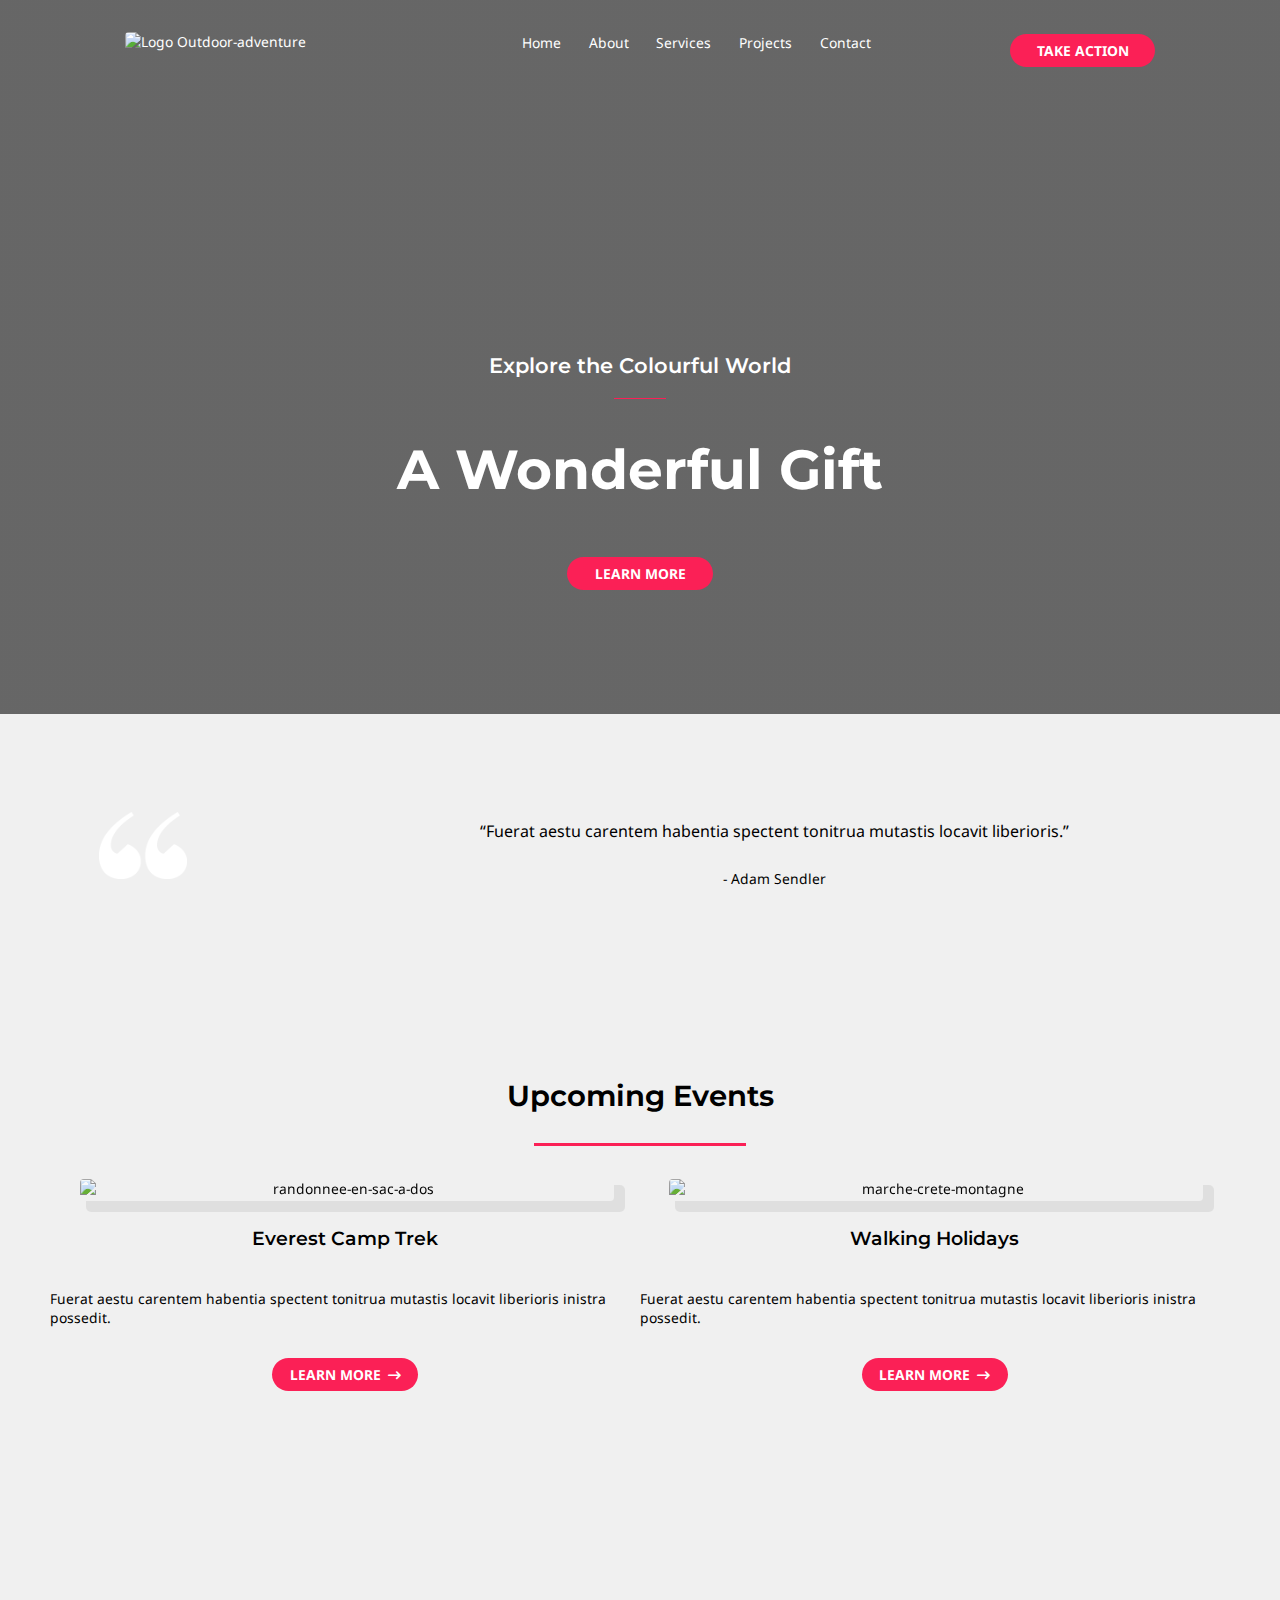
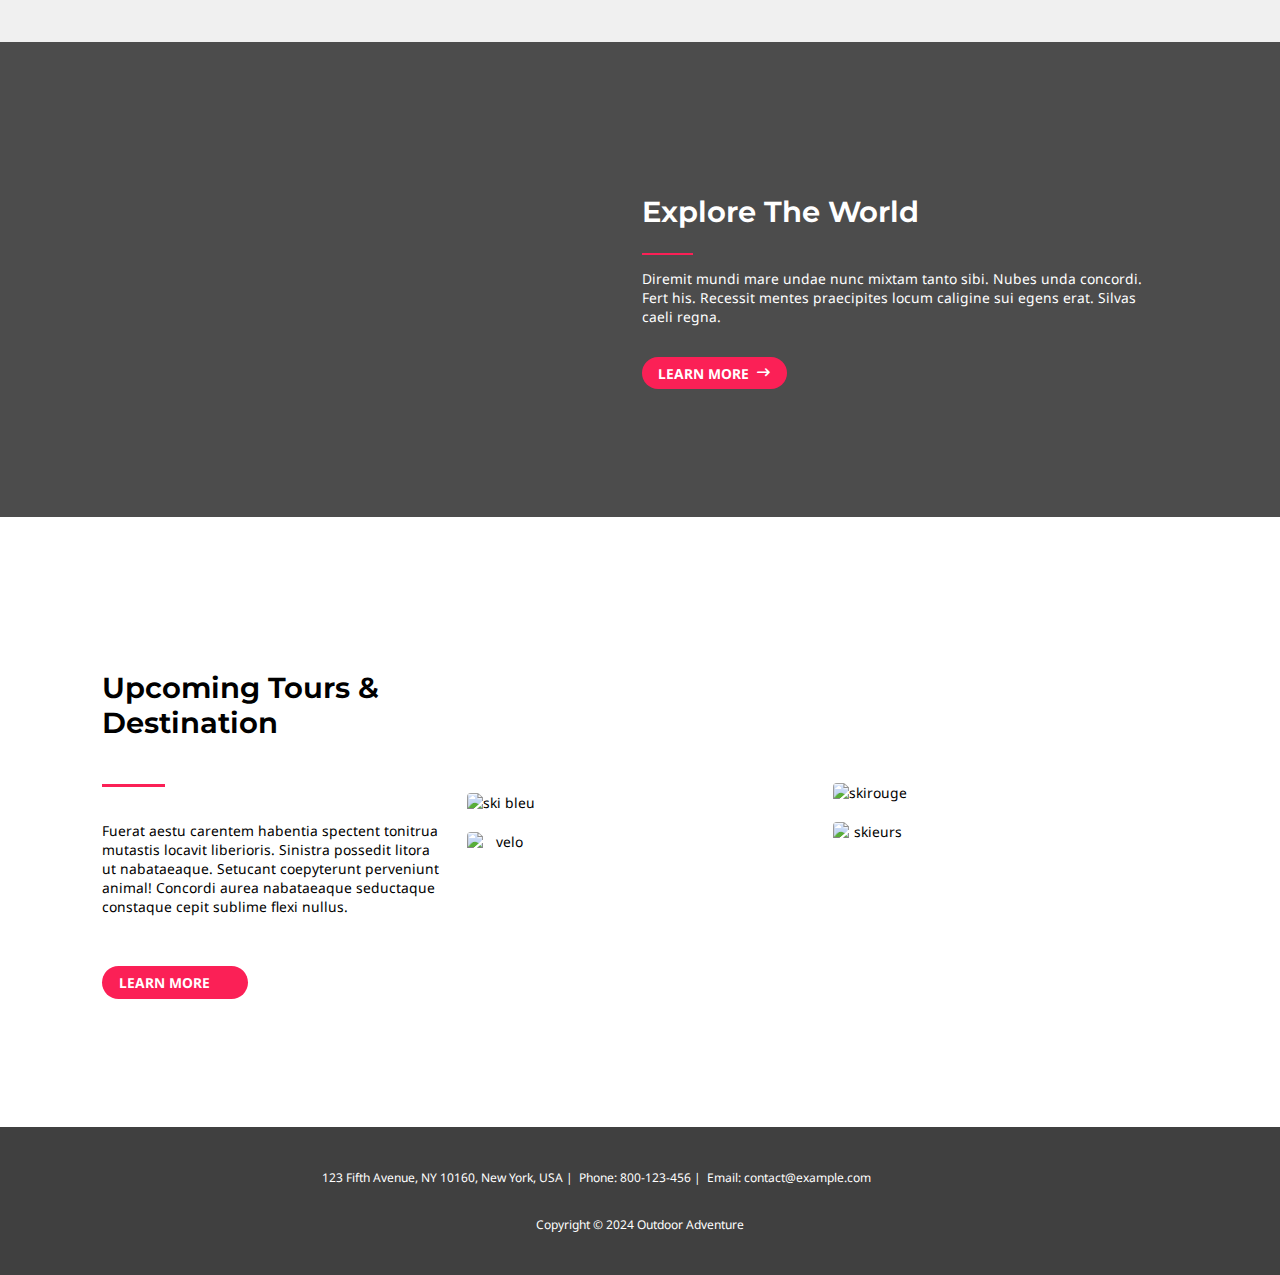
==== html/index.html @ 4ef1cf73 "contact" ====
<!DOCTYPE html>
<html lang="en"><!--indique au navigateur et moteur de recherche que la langue anglaise est utilisée-->

<head>
    <meta charset="UTF-8">
    <meta name="viewport" content="width=device-width, initial-scale=1.0">
    <title>Outdoor Adventure</title>
    <link rel="stylesheet" href="../css/style.css">
    <link rel="stylesheet" href="https://cdnjs.cloudflare.com/ajax/libs/font-awesome/6.2.0/css/all.min.css">
    <!--liens vers les ressources extérieures de la page-->
</head>

<body> <!--balise ouvrante-->
    <header> <!-- la navbar et les titres dans un bloc **header**, contenu sémantique dédié a l'entete (avec l'image en background).-->
        <!-- debut Header1 " navbar" est contituée d'une image (le logo, situé dans un lien), du menu (ul, li, a) et d'un bouton-->
        <div class="Header1"> <!--élément qui permet de créer une division structurelle de la page pour effectuer des mise en page à l'aide de conteneurs neutres-->

            <div id="Logo"> <!--attribut qui determine l'identifiant unique de l'élément--> <a href="index.html"><img
                    src="https://websitedemos.net/outdoor-adventure-02/wp-content/uploads/sites/351/2020/01/white-logo-150x42.png"
                    alt="Logo Outdoor-adventure"> </a>
            </div>

            <div class="navbarCTA">

                <nav> <!--element dedie a l affichage d une barre de navigation avec des liens hypertexte entre les pages du site-->
                    <ul> <!--liste non ordonnee qui permet d inserer des enumerations semantiques-->
                        <li><a href="index.html">Home</a></li>
                        <li><a href="about.html">About</a></li>
                        <li><a href="services.html">Services</a></li>
                        <li><a href="project.html">Projects</a></li>
                        <li><a href="contact2.html">Contact</a></li>
                    </ul>
                </nav>
                <button type="submit"><div id="Take-Action"><a href="#">TAKE ACTION</a></div></button>
            </div>
        </div>
            <!--fin header 1 logo navbar button-->
            <!--debut main-section- -->
        <div class="Header2">
            <h3>Explore the Colourful World</h3>
            <span class="separator"></span> <!--element pratique pour mettre en forme de maniere particulière alternative hr-->
            <h1>A Wonderful Gift</h1>
            <button type="submit"><a href="#">LEARN MORE</a></button>
            <!-- </section> -->
            <div class="icone-menu">
                &#9776 <!-- Caractère Unicode pour l'icône hamburger -->
            </div>
            <!--fin main-section-->
        </div>
    </header>
    <main> <!--element unique qui indique le contenu principal de la page-->
        <section class="banner">
            <div id="quote"><img src="../Images/logo2.png" alt="guillemet"><!--Balise auto-fermante-->
            </div>
            <div class="citation">
                <p><q>Fuerat aestu carentem habentia spectent tonitrua mutastis locavit liberioris.</q></p><!--imbrication des éléments : p de type bloc peut contenir q de type inline-->
                <p> - Adam Sendler</p>
            </div>
        </section>
        
        <section class="evenement"> <!--element qui permet de regrouper des elements partageant la thematique evenements-->
            <div class="evenement section">
                <h2>Upcoming Events</h2> <!--hx element de titrage qui permet d inserer des niveaux de titre hierarchique, forte valeur semantique-->
                <span class="separator"></span>
                <div class="evt">
                    <div class="evt1">
                        <div class="image">
                            <img src="https://websitedemos.net/outdoor-adventure-02/wp-content/uploads/sites/351/2020/01/hiking-v1.jpg" alt="randonnee-en-sac-a-dos">
                        </div>
                        <h4>Everest Camp Trek</h4>
                        <p>Fuerat aestu carentem habentia spectent tonitrua mutastis locavit liberioris inistra possedit.</p>
                        <button type="submit">
                            <a href="#">LEARN MORE&#x00a0</a>
                            <i class=" fa fa-long-arrow-right"></i>
                        </button>
                    </div>
                    <div class="evt2">
                        <div class="image">
                            <img src="https://websitedemos.net/outdoor-adventure-02/wp-content/uploads/sites/351/2020/01/walking-v1.jpg" alt="marche-crete-montagne">
                        </div>
                        <h4>Walking Holidays</h4>
                        <p>Fuerat aestu carentem habentia spectent tonitrua mutastis locavit liberioris inistra possedit.</p>
                        <button type="submit">
                            <a href="#">LEARN MORE&#x00a0</a>
                            <i class="fa fa-long-arrow-right"></i>
                        </button>
                    </div>
                </div>
            </div>
        </section>

        <section class="bg-fix">
            <div class="bg-fix-1">
            </div>
            <div class="bg-fix-2">
                <h2>Explore The World</h2>
                <span class="separator"></span>
                <p>Diremit mundi mare undae nunc mixtam tanto sibi. Nubes unda concordi. Fert his. Recessit mentes praecipites locum caligine sui egens erat. Silvas caeli regna.</p>
                <button type="submit">
                    <a href="index.html">LEARN MORE &#x00a0</a> <!--la page ciblee se trouve dans le meme dossier que la page contenant le lien-->
                    <i class="fa fa-long-arrow-right"></i>
                </button>
            </div>

        </section>
        <section class="destination">
            <div class="dest">
                <h2>Upcoming Tours & Destination</h2>
                <span class="separator"></span>
                <p>Fuerat aestu carentem habentia spectent tonitrua mutastis locavit liberioris. Sinistra possedit litora ut nabataeaque. Setucant coepyterunt perveniunt animal! Concordi aurea nabataeaque seductaque constaque cepit sublime flexi nullus.</p>
                <button type="submit">
                    <a href="#quote">LEARN MORE</a>
                </button>
            </div>
            <div class="dest">
                <div class="image-petite"><img src="	https://websitedemos.net/outdoor-adventure-02/wp-content/uploads/sites/351/2021/02/outdoor-image-01.jpg" alt="ski bleu"></div>
                <div class="image-grande"><img src="	https://websitedemos.net/outdoor-adventure-02/wp-content/uploads/sites/351/2018/11/image-1.jpg" alt="velo"></div>
            </div>
            <div class="dest">
                <div class="image-grande"><img src="	https://websitedemos.net/outdoor-adventure-02/wp-content/uploads/sites/351/2018/11/snow-1.jpg" alt="skirouge"></div>
                <div class="image-petite"><img src="	https://websitedemos.net/outdoor-adventure-02/wp-content/uploads/sites/351/2021/02/outdoor-image-04.jpg" alt="skieurs"></div>
                <div class="blank"></div>
            </div>
        </section>
    </main>
    <footer> <!--balises appropriées element qui permet d inserer une zone d'affichage pour le pied de page -->
         <!-- element dedie a inserer des adresses-->
            <p><address id="fifthavenue">123 Fifth Avenue, NY 10160, New York, USA |</address><p>Phone: 800-123-456 | </p><address> Email: contact@example.com</address></p>
        
            <p>Copyright © 2024 Outdoor Adventure</p>
    </footer>

</body> <!--Balise fermante-->

</html>
---- css/style.css ----
@import url('https://fonts.googleapis.com/css2?family=Noto+Sans:ital,wght@0,100..900;1,100..900&display=swap');
@import url('https://fonts.googleapis.com/css2?family=Montserrat:ital,wght@0,100..900;1,100..900&display=swap');



body {
    margin: 0;
    padding: 0;
    font-family: "Noto Sans", sans-serif;
    font-size: 1.08vw;
    /*dimensions en % ou en vw.
     taille de police par défaut de tous les textes inclus dans le body conversion de 16px en em pour lisibilité sur différents supports*/
}

header,
footer {
    color: white;
}

h2,
h1,
h3,
h4 {
    font-family: "Montserrat", sans-serif;
    font-optical-sizing: auto;
    font-weight: 500;
    font-style: normal;
}

h1 {
    font-size: 4.295vw;
    font-weight: 700;
}
h2 {
    font-size:2.282vw;
    font-weight:650; 
}

h3 {
    font-size: 1.611vw;
    font-weight: 600;
}
h4 {
    font-weight: 580;
    font-size: 1.500vw;
}
img {
    max-width: 100%;
    max-height: 100%;
    border-radius: 4px;
    object-fit: cover;
}

header {
    height: 55.772vw;
    display: flex;
    justify-content: space-between;
    flex-flow: column wrap;
    background-image: linear-gradient(rgba(64, 64, 64, 0.8), rgba(64, 64, 64, 0.8)), url(https://websitedemos.net/outdoor-adventure-02/wp-content/uploads/sites/351/2018/11/hero-bg.jpg);
    background-attachment: fixed; /*Le background est fixé (le menu et les titres défilent devant l'image lors du scroll).*/
    background-size: cover;
    background-position: center;
    background-repeat: no-repeat;
}
/* Les éléments de l'en-tête s'alignent en colonne */

#Take-Action {
    width: 100%;
}
/*positionnement du logo par rapport au menu et utilisation de *display:flex* pour obtenir le positionnement désiré*/

.Header1 {
    margin: 0 8.389vw;
    padding: 1.342vw;
    display: flex;
    justify-content: space-between;
    align-items: center;
    flex-direction: row;
    
}

.navbarCTA {
    display: flex;
    align-items: center;
    justify-content: space-between;
    /* Espacement autour du bouton */
    max-width: 53.691vw;
    width: 100%;
    /* Étendre la barre de navigation sur toute la largeur */
    
}


ul {
    display: flex;
    justify-content: space-around;
    align-items: center;
    /*alignement des éléments au centre*/
    list-style-type: none;
    /*suppression des puces*/
    
}

li:hover {
    /*change le curseur de la souris en main au survol des éléments cliquables*/
    cursor: pointer;
}
a {
    text-decoration: none;
    /*suppression du surlignage par défaut*/
    color: white;
    font-size: 1.08vw;
    width: max-content;
    
}
a:visited {
    background-color: #000;/*liens visités auront un fond noir et une couleur blanche*/  
    color: #fff;
}

#Take-Action a {
    display: block;
    width: 100%;
}
ul a {
    padding: 1em;
}

button {
    background: #fb2056;
    padding: 0.537vw 1.285vw;
    width: 11.383vw;
    border-radius: 2.013vw;
    /*bord du bouton arrondi*/
    border: 0;
    color: white;
    font-weight: bold;
    font-family: "Noto Sans", sans-serif;
    font-size: 1vw;
    margin-top: 1.32vw;
    /* Ajoute de l'espace au-dessus du bouton TAKE ACTION */
}

button:hover {
    /* changement de couleur de fond au survol*/
    background-color: #da1c4b;
    transition: background-color 0.3s ease;
    
}

footer {
    
    display: flex;
    flex-wrap: wrap;
    justify-content: center;
    align-items: center;
    gap: 6px;

    font-size: 0.94vw;
    /* positionnement est centré horizontalement et équitablement réparti verticalement -
    dimensions en % ou en vw. 
    conversion de 14px en vw pour lisibilité sur différents supports*/
    background-color: #404040;
    padding: 30px;
}

address {
    font-style: normal;
    width: 40%;
}
#fifthavenue {
 text-align: right;
}

.Header2 {
    display: flex;
    justify-content: center;
    align-items: center;
    flex-flow: column wrap;
    padding-bottom: 4.85vw;
    margin-bottom: 4.85vw;
}

.Header2 span {
    width: 4%;
    margin: 0 auto;
    border-bottom: #fb2056 solid 0.134vw;
}
.banner, #quote, .citation, img { /*Cette partie est globalement centrée, sauf l'image sur le côté.*/
    display: flex;
    flex-direction: column;
    align-items: center;
    justify-content: center;
    text-align: center;
    width: 100%; /* Assure que les éléments prennent toute la largeur sur petits écrans */
}
.banner {
    display: flex;
    justify-content: flex-start;
    align-items: center;
    padding: 4.85vw 0.201vw 4.85vw 0;
    gap: 40px;
    background-color: #f0f0f0; /* Ajout d'un fond légèrement gris */
 
}
#quote {
    width: 11.477vw;
    display: flex;
   justify-content: center;
   margin: 1vw;

}
/* Ajustement pour la citation */
.citation {
    padding: 1.007vw 0 1.007vw 0;
    border-radius: 10px; /* Bords arrondis pour la citation */
    margin-top: 1.342vw; /* Ajout d'un espacement en haut */
    display: flex;
    flex-direction: column;
    justify-content: flex-end;
    align-items: center;
    width: 70%;
    
}
.citation q {
    font-size: 1.08vw;
}
.evenement {
    background-color: #f0f0f0;
    display: flex;
    justify-content: space-around;
   flex-direction: column;
   align-items: center;/*Tout est centré ici. */
   gap: 30px;
   padding: 4% 2% 10% 2%;
   
}
.separator {
    width: 18%;
    /*margin: 0 auto;*/
    border-bottom: #fb2056 solid 0.268vw;
}
.evenement h2 {
    margin: 0;
}
.evt {
    display: flex;
    justify-content: center;/*Tout est centré ici. */
}
.evt1 ,.evt2 {
    display: flex;
    flex-flow: column wrap;
    align-items: center;/*Tout est centré ici. */
}
.image {
    border-radius: 4px;
    box-shadow: 10px 10px 0 1px rgba(0, 0, 0, .07);
    filter: brightness(103%) contrast(96%)saturate(101%) hue-rotate(353deg);
    padding: 3px;
    width: 90%;
    
}
.bg-fix {
    display: flex;
    justify-content: center;
    gap: 3px;
    padding: 10%;
    background-image: url(https://websitedemos.net/outdoor-adventure-02/wp-content/uploads/sites/351/2020/01/section-bg-img.jpg);
    background-blend-mode: color;
    background-color: rgba(0, 0, 0, .7);
    background-attachment: fixed;
    background-position: center;
    background-size: cover;
    background-repeat: no-repeat;
}
.bg-fix h2, .bg-fix p {
    color: white;
}
.bg-fix-1, .bg-fix-2 {
    display: flex;
    width: 50%;
    flex-direction: column;
}
.bg-fix-2 span {
    width: 10%;
    border-bottom: #fb2056 solid 0.200vw;  
}
.bg-fix-2 button, .dest button {
    display: flex;
    align-items: center;
    

}
.destination {
    display: inline-flex;
    align-items: center;
    justify-content: space-around;
    gap: 20px;
    padding: 10% 8% 10% 8%;
}
.dest {
    display: flex;
    flex-flow: column wrap;
    gap: 20px;
    width: 33%;
    align-content: space-between;
}
.blank {
    height: 1%;
}

/* comportement du menu sur différentes largeurs d'écrans
 -Styles pour les écrans de largeur inférieure ou égale à 640px */
@media (max-width: 640px) {
    .navbarCTA nav ul {
        display: none;
        /* Cache la liste de navigation */
        flex-direction: column;
        width: 100%;
    }


    .icone-menu {
        display: block;
        /* Assure que l'icône est visible en mode mobile */
        cursor: pointer;
        position: absolute;
        top: 1.32vw;
        right: 1.32vw;
        font-size: 6vw;
        background: color #fb2056;
        /* Couleur de fond */
        color: white;
        padding: 0.66vw;
        border-radius: 5px;
        z-index: 1000; /*ordre et position des élements flexibles ou enfants*/
        transition: background-color 0.3s ease;
    }

    .icone-menu:hover {
        background-color: #da1c4b;
    }
    .banner, #quote, .citation, img {
        flex-direction: column;
        align-items: center;
        justify-content: center;
    }
    
    img {
        max-width: 99%; /* Limite la largeur de l'image pour éviter qu'elle soit trop grande */
        height: auto; /* Maintient le ratio de l'image */
    }
    body, footer, header,a,.citation q {
        font-size: 8px;
    }
    button {
        width: 11vh;
    }
    h1 {
        font-size: 8vw;
    }
    h2 {
        font-size: 4.295vw;
       
    }
    h3 {
        font-size:2.282vw;
        
    }
    h4 {
        font-size: 1.611vw;
       
    }
    #fifthavenue {
        text-align: left;
       }
}



/* Styles pour les écrans de largeur supérieure à 640px */
@media (min-width: 641px) {
    .banner, #quote, img {
        flex-direction: row; /* Les éléments sont en ligne sur les écrans plus larges*/ 
        justify-content: space-evenly; /* Distribue l'espace uniformément ;*/
    }

   #quote img {
        max-width: 60%; /* Limite la taille de l'image sur les grands écrans */
    }

    .citation q {
        font-size: 16px; /* Rétablit la taille originale des citations sur les grands écrans */
    }
    .icone-menu {
        display: none;
        /* Cache l'icône menu sur les écrans plus larges */
    }
}
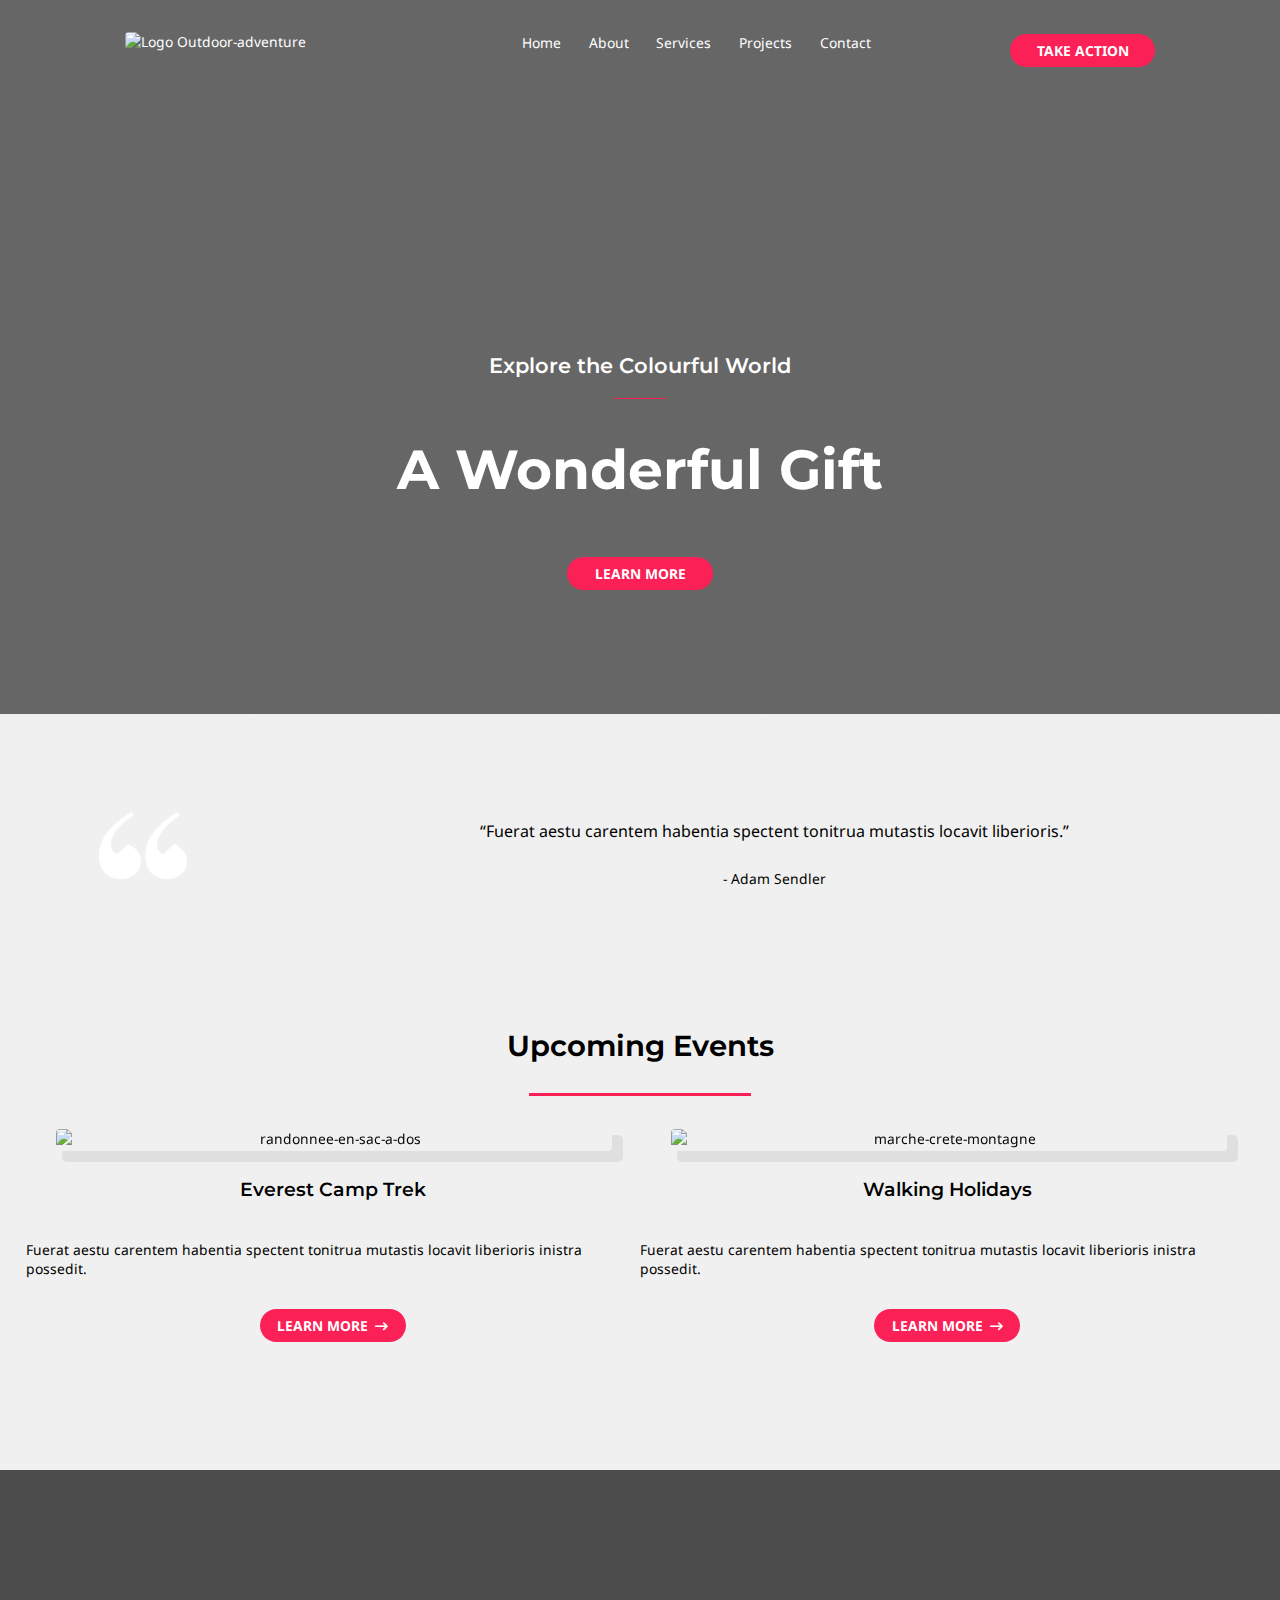
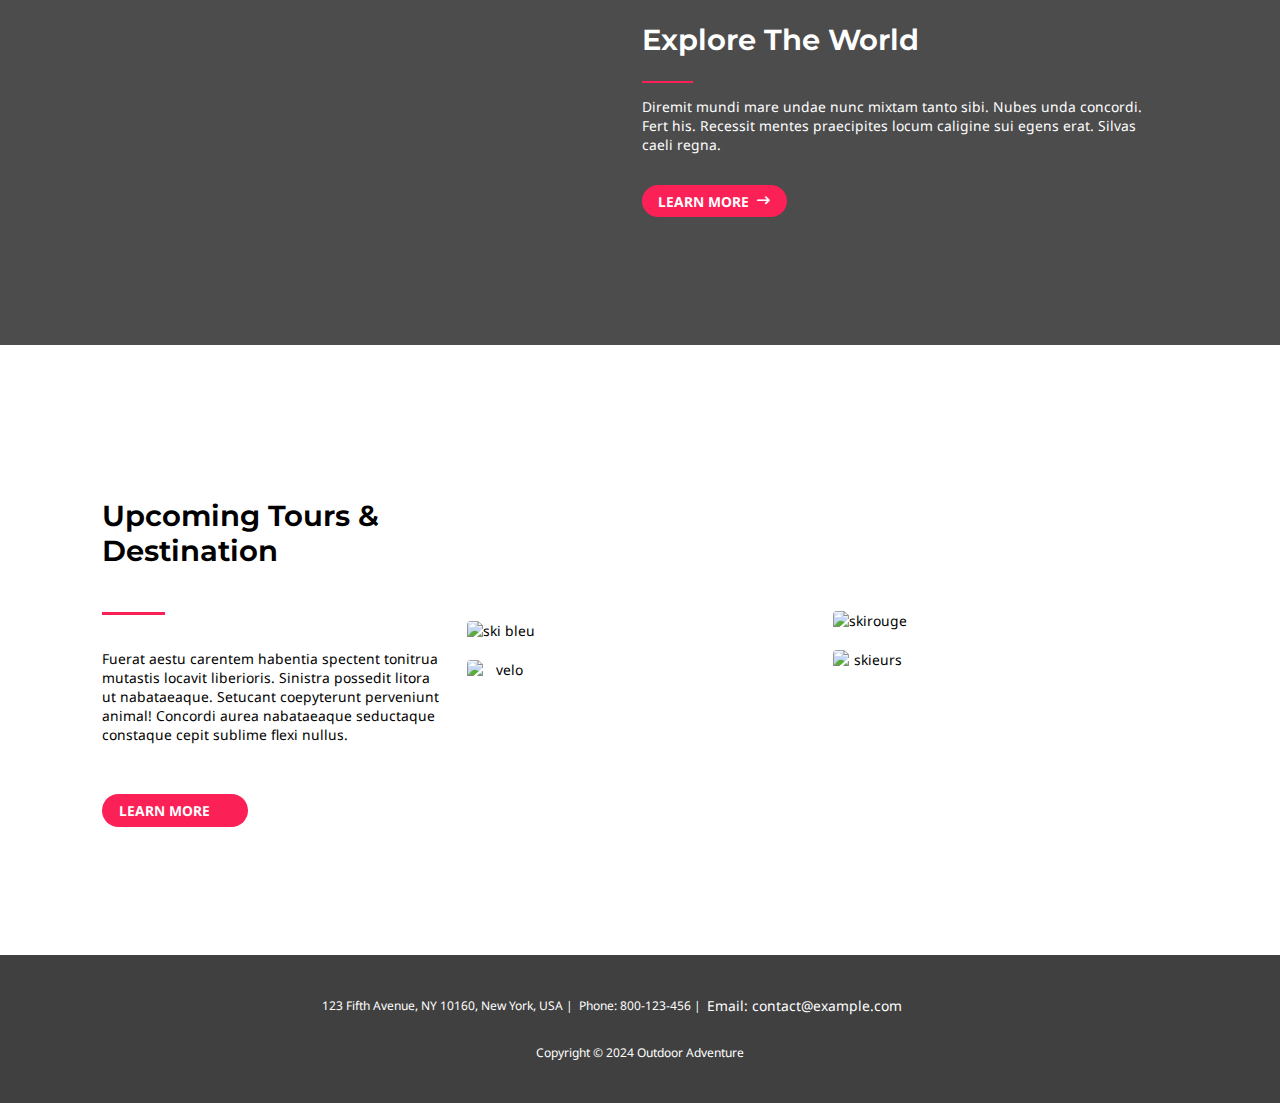
==== commit 76cdb6cf: "querieshome" ====
--- a/html/index.html
+++ b/html/index.html
@@ -15,9 +15,9 @@
         <!-- debut Header1 " navbar" est contituée d'une image (le logo, situé dans un lien), du menu (ul, li, a) et d'un bouton-->
         <div class="Header1"> <!--élément qui permet de créer une division structurelle de la page pour effectuer des mise en page à l'aide de conteneurs neutres-->
 
-            <div id="Logo"> <!--attribut qui determine l'identifiant unique de l'élément--> <a href="index.html"><img
+            <div id="Logo"> <!--attribut qui determine l'identifiant unique de l'élément--> <a href="index.html"><img id="logoblanc"
                     src="https://websitedemos.net/outdoor-adventure-02/wp-content/uploads/sites/351/2020/01/white-logo-150x42.png"
-                    alt="Logo Outdoor-adventure"> </a>
+                    alt="Logo Outdoor-adventure"><img id="logoblack" src="../Images/black-logo2x.png" alt="logoblack"> </a>
             </div>
 
             <div class="navbarCTA">
@@ -59,7 +59,6 @@
         </section>
         
         <section class="evenement"> <!--element qui permet de regrouper des elements partageant la thematique evenements-->
-            <div class="evenement section">
                 <h2>Upcoming Events</h2> <!--hx element de titrage qui permet d inserer des niveaux de titre hierarchique, forte valeur semantique-->
                 <span class="separator"></span>
                 <div class="evt">
@@ -86,7 +85,6 @@
                         </button>
                     </div>
                 </div>
-            </div>
         </section>
 
         <section class="bg-fix">
@@ -125,7 +123,10 @@
     </main>
     <footer> <!--balises appropriées element qui permet d inserer une zone d'affichage pour le pied de page -->
          <!-- element dedie a inserer des adresses-->
-            <p><address id="fifthavenue">123 Fifth Avenue, NY 10160, New York, USA |</address><p>Phone: 800-123-456 | </p><address> Email: contact@example.com</address></p>
+            <p><address id="fifthavenue">123 Fifth Avenue, NY 10160, New York, USA |</address>
+                <p>Phone: <span>800-123-456</span> | </p>
+                <address><a href="mailto:contact@example.com ">Email: <span>contact@example.com</span></a> </address>
+            </p>
         
             <p>Copyright © 2024 Outdoor Adventure</p>
     </footer>
--- a/css/style.css
+++ b/css/style.css
@@ -327,12 +327,12 @@
         position: absolute;
         top: 1.32vw;
         right: 1.32vw;
-        font-size: 6vw;
-        background: color #fb2056;
+        font-size: 5vw;
+        background-color: #fb2056;
         /* Couleur de fond */
         color: white;
-        padding: 0.66vw;
-        border-radius: 5px;
+        padding:0.56vw 2vw 0.4vw 2vw;
+        border-radius: 2px;
         z-index: 1000; /*ordre et position des élements flexibles ou enfants*/
         transition: background-color 0.3s ease;
     }
@@ -350,11 +350,11 @@
         max-width: 99%; /* Limite la largeur de l'image pour éviter qu'elle soit trop grande */
         height: auto; /* Maintient le ratio de l'image */
     }
-    body, footer, header,a,.citation q {
-        font-size: 8px;
+    body, footer, header,a {
+        font-size: 9px;
     }
     button {
-        width: 11vh;
+        width: 9vh;
     }
     h1 {
         font-size: 8vw;
@@ -373,7 +373,48 @@
     }
     #fifthavenue {
         text-align: left;
-       }
+       
+    }
+    .evt {
+        display: flex;
+        flex-flow: column wrap;
+        align-items: center;
+        
+    }
+    .bg-fix, .destination {
+        flex-flow: column wrap;
+        align-items: center;
+        
+    }
+    .bg-fix-2, .dest {
+        display: flex;
+        width: 100%;
+        justify-content: center;
+        
+    }
+    .destination {
+        padding: 1% 6% 1% 6%;
+        background-color: #f0f0f0;
+    }
+    .Header1 {
+        background-color: #f0f0f0;
+        margin: 0;
+        padding:3%
+    }
+    #logoblanc, .navbarCTA button {
+        display: none;
+    }
+    .Header1 img {
+        max-width: 50%;
+    }
+    .citation q {
+        width: 100%;
+        font-size: 14px;
+    }
+    footer span {
+        text-decoration: underline;
+    }
+       
 }
 
 
@@ -396,5 +437,8 @@
         display: none;
         /* Cache l'icône menu sur les écrans plus larges */
     }
-}
-
+    #logoblack {
+        display: none;
+    }
+}
+
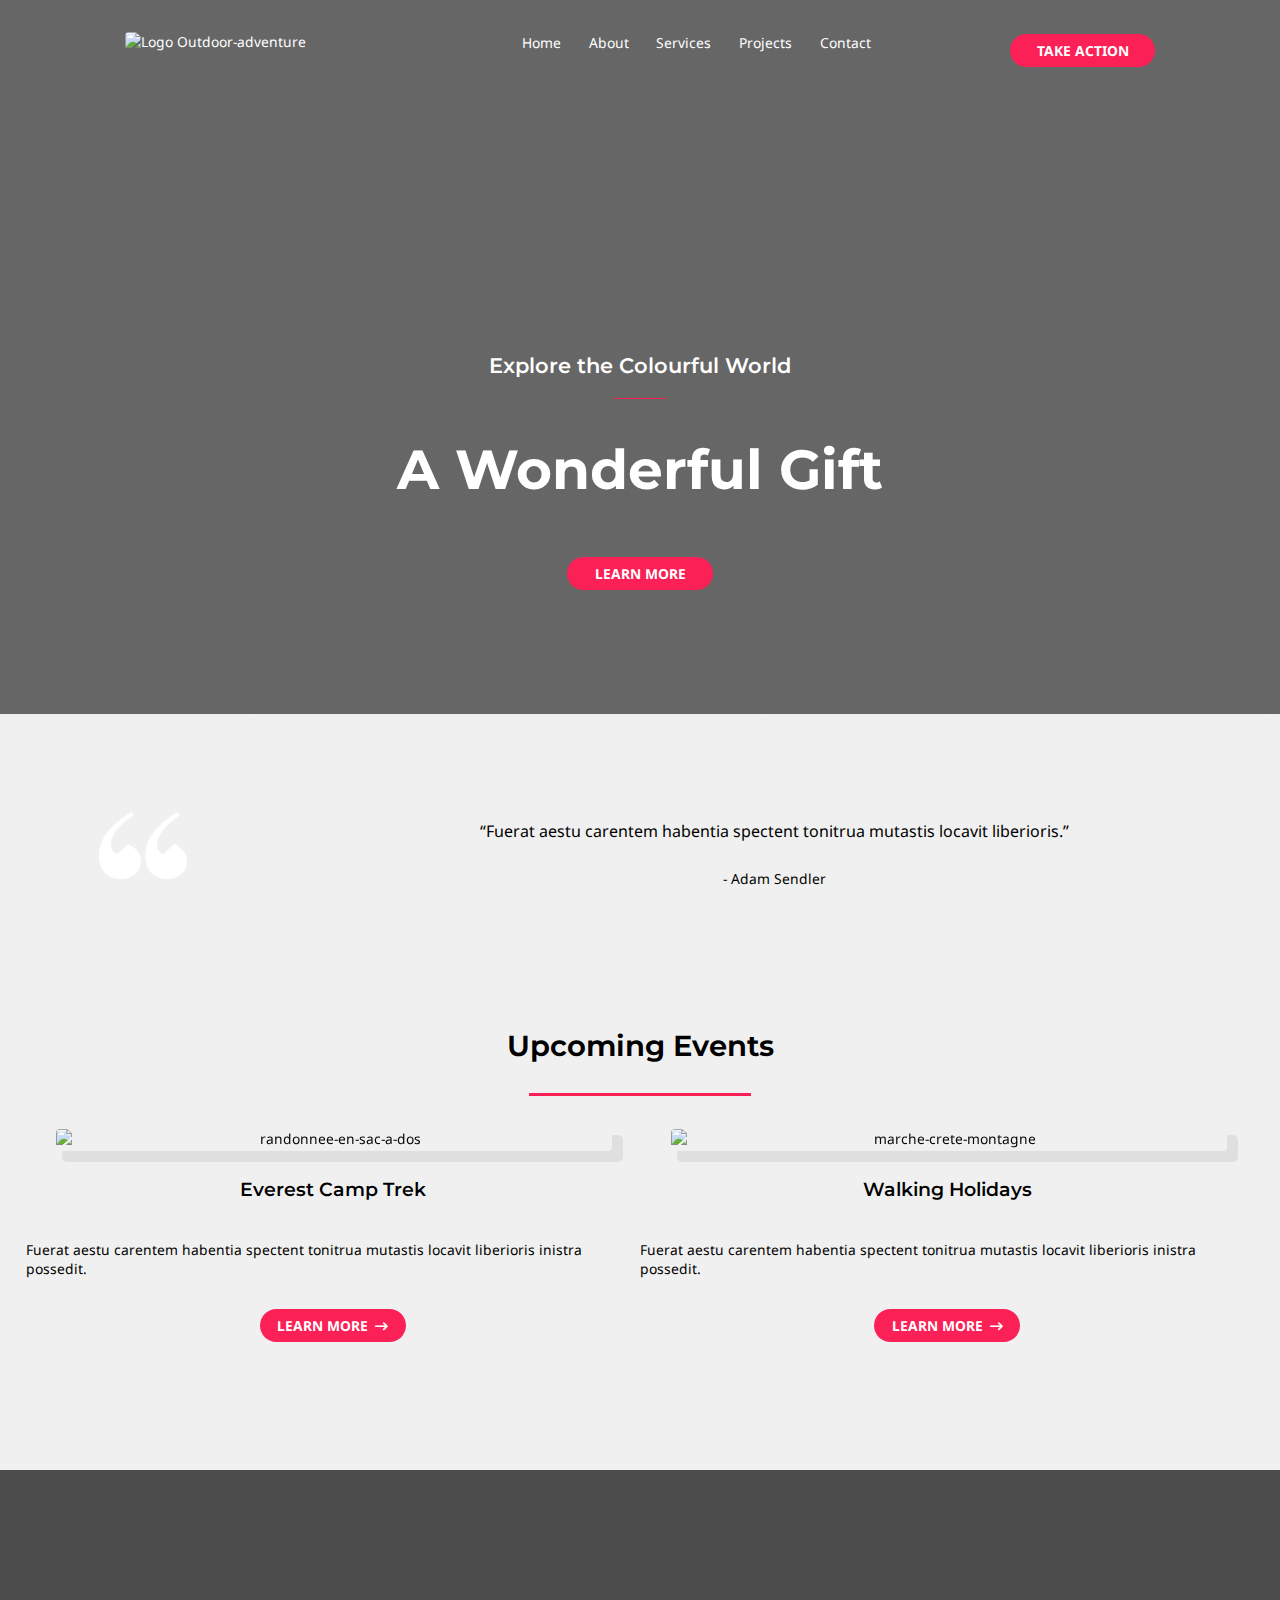
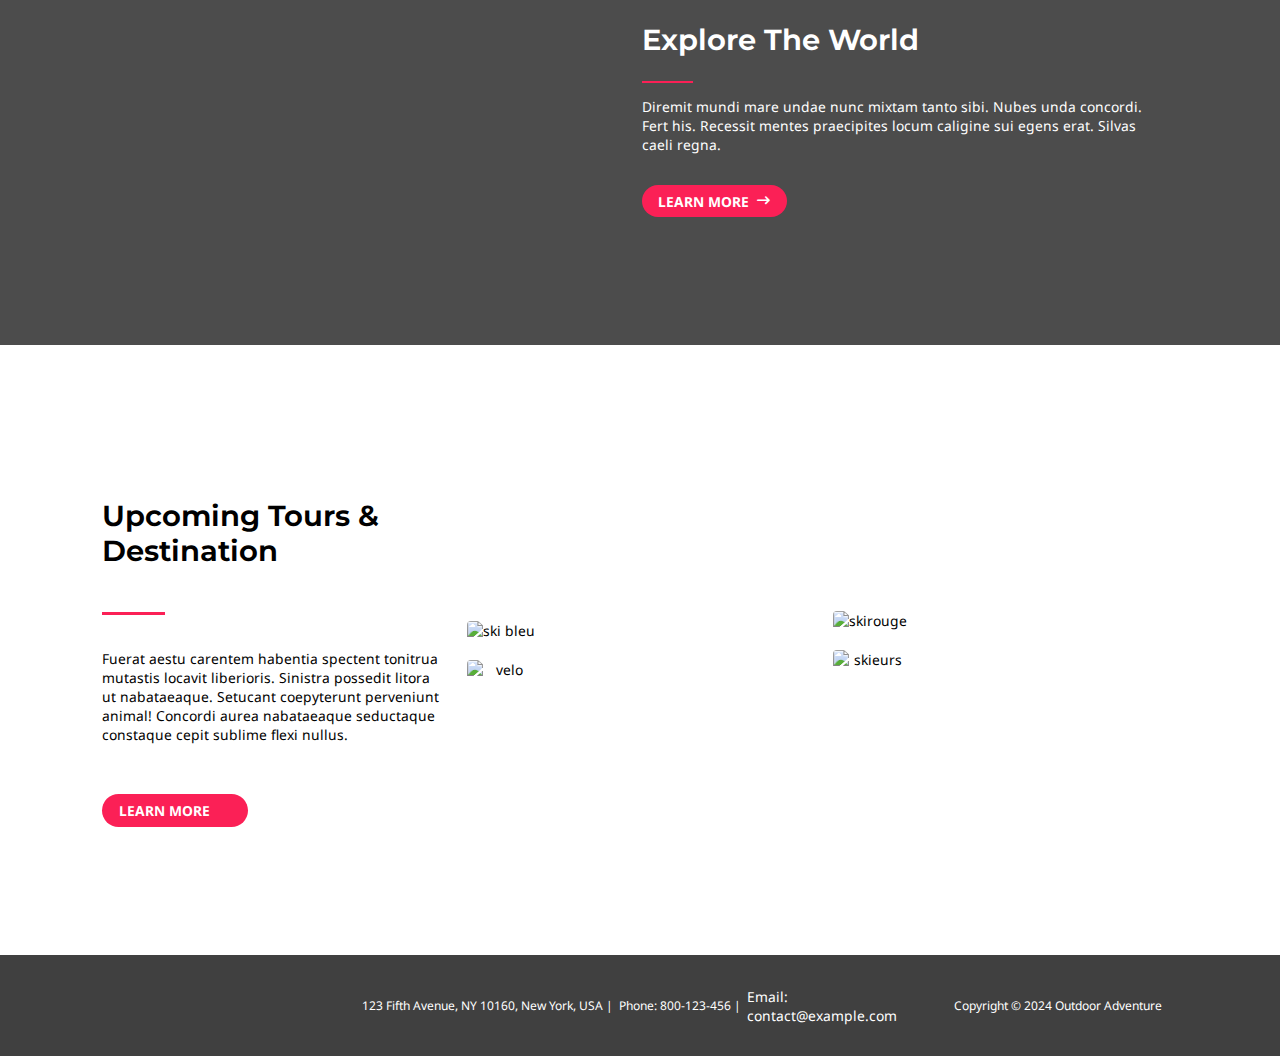
==== commit 2597f91e: "homemediaqueries2" ====
--- a/html/index.html
+++ b/html/index.html
@@ -125,7 +125,7 @@
          <!-- element dedie a inserer des adresses-->
             <p><address id="fifthavenue">123 Fifth Avenue, NY 10160, New York, USA |</address>
                 <p>Phone: <span>800-123-456</span> | </p>
-                <address><a href="mailto:contact@example.com ">Email: <span>contact@example.com</span></a> </address>
+                <a href="mailto:contact@example.com "><address>Email: <span>contact@example.com</span> </address></a>
             </p>
         
             <p>Copyright © 2024 Outdoor Adventure</p>
--- a/css/style.css
+++ b/css/style.css
@@ -310,8 +310,8 @@
 }
 
 /* comportement du menu sur différentes largeurs d'écrans
- -Styles pour les écrans de largeur inférieure ou égale à 640px */
-@media (max-width: 640px) {
+ -Styles pour les écrans de largeur inférieure ou égale à 767px */
+@media (max-width: 767px) {
     .navbarCTA nav ul {
         display: none;
         /* Cache la liste de navigation */
@@ -347,14 +347,14 @@
     }
     
     img {
-        max-width: 99%; /* Limite la largeur de l'image pour éviter qu'elle soit trop grande */
+        max-width: 100%; /* Limite la largeur de l'image pour éviter qu'elle soit trop grande */
         height: auto; /* Maintient le ratio de l'image */
     }
     body, footer, header,a {
         font-size: 9px;
     }
     button {
-        width: 9vh;
+        width: 21vw;
     }
     h1 {
         font-size: 8vw;
@@ -392,6 +392,9 @@
         justify-content: center;
         
     }
+    .bg-fix-2 button {
+        width: 30%;
+    }
     .destination {
         padding: 1% 6% 1% 6%;
         background-color: #f0f0f0;
@@ -403,6 +406,7 @@
     }
     #logoblanc, .navbarCTA button {
         display: none;
+        /* Cache le logo blanc sur les  plus petits écrans type mobile */
     }
     .Header1 img {
         max-width: 50%;
@@ -414,13 +418,22 @@
     footer span {
         text-decoration: underline;
     }
+    header {
+        height: auto;
+        background-position-y:13vw ;
+        background-attachment: local;
+    }
+    .Header2 {
+        margin-top: 15vw;
+        margin-bottom: 12vw;
+    }
        
 }
 
 
 
-/* Styles pour les écrans de largeur supérieure à 640px */
-@media (min-width: 641px) {
+/* Styles pour les écrans de largeur supérieure à 768px */
+@media (min-width: 768px) {
     .banner, #quote, img {
         flex-direction: row; /* Les éléments sont en ligne sur les écrans plus larges*/ 
         justify-content: space-evenly; /* Distribue l'espace uniformément ;*/
@@ -439,6 +452,7 @@
     }
     #logoblack {
         display: none;
-    }
-}
-
+        /* Cache le logo noir sur les écrans plus larges */
+    }
+}
+
